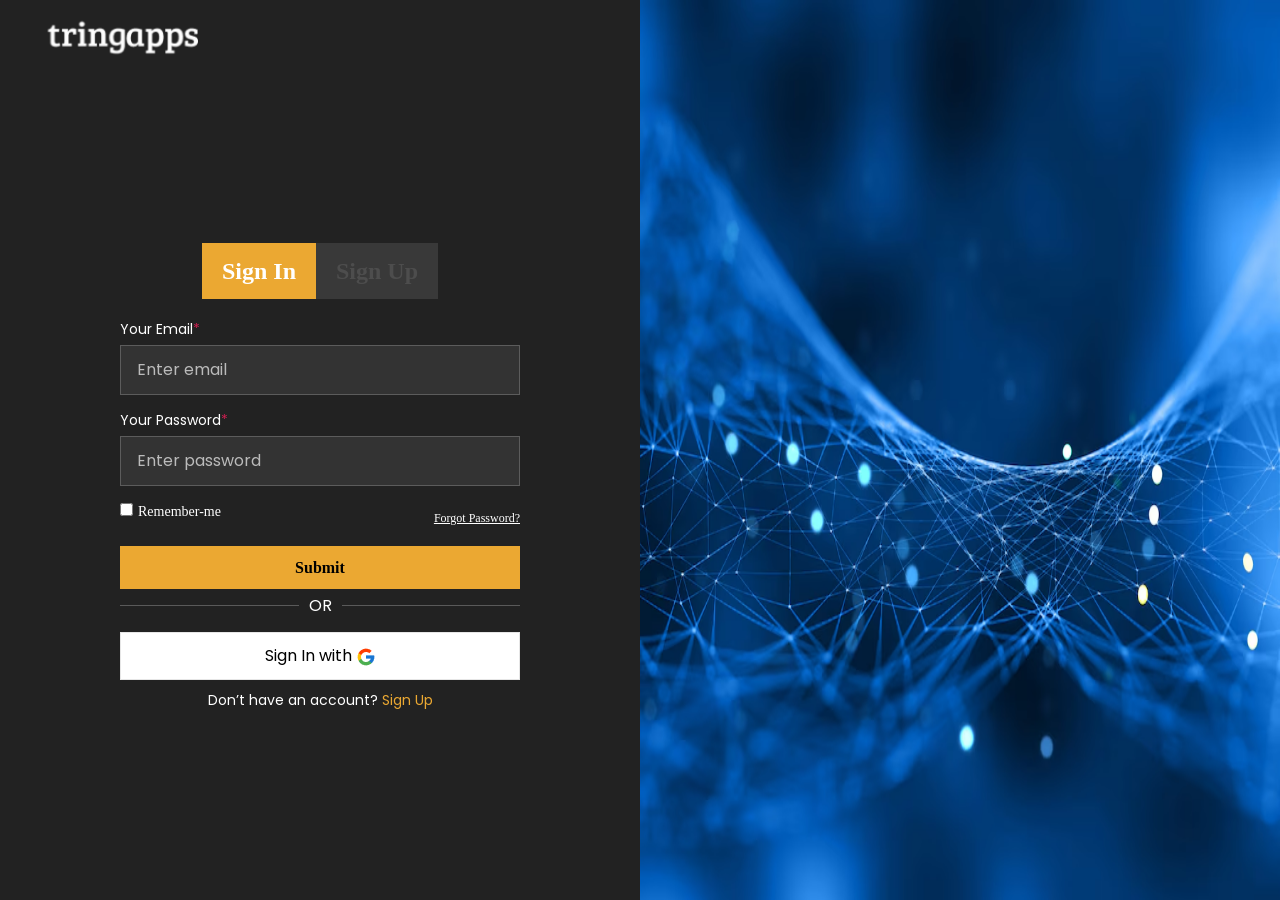
==== signIn.html @ 935ee97f "added files" ====
<!DOCTYPE html>
<html lang="en">
<head>
    <meta charset="UTF-8">
    <meta name="viewport" content="width=device-width, initial-scale=1.0">
    <title>Tringapps Sign In</title>
    <link href="https://fonts.googleapis.com/css2?family=Poppins:wght@300;400;600&display=swap" rel="stylesheet">
    <link href="https://cdn.jsdelivr.net/npm/bootstrap@5.3.3/dist/css/bootstrap.min.css" rel="stylesheet" integrity="sha384-QWTKZyjpPEjISv5WaRU9OFeRpok6YctnYmDr5pNlyT2bRjXh0JMhjY6hW+ALEwIH" crossorigin="anonymous">
    <script src="https://cdn.jsdelivr.net/npm/bootstrap@5.3.3/dist/js/bootstrap.bundle.min.js" integrity="sha384-YvpcrYf0tY3lHB60NNkmXc5s9fDVZLESaAA55NDzOxhy9GkcIdslK1eN7N6jIeHz" crossorigin="anonymous"></script>
    <link href="https://fonts.cdnfonts.com/css/rajdhani" rel="stylesheet">
    <script src="script.js"></script>
    <style>
        * {
            margin: 0;
            padding: 0;
            box-sizing: border-box;
            font-family: 'Poppins', sans-serif;
        }
        body {
            display: flex;
            height: 100vh;
        }
        .container {
            width: 50%;
            background-color: #222;
            color: white;
            padding: 120px;
            display: flex;
            flex-direction: column;
            justify-content: center;
        }
        .switch-buttons {
            margin-top: 70px;
            display: flex;
            justify-content: center;
            margin-bottom: 20px;
        }

        .switch-buttons button {
            font-family: Rajdhani;
            font-weight: 600;
            padding-top: 10px;
            padding-right: 20px;
            padding-bottom: 10px;
            padding-left: 20px;
            gap: 10px;
            border: none;
            font-size: 24px;
            cursor: pointer;
        }

        .switch-buttons .active {
            background: #EBA832;
            color: white;
        }
        .switch-buttons .inactive {
            background: #FFFFFF1A;
            color: #FFFFFF1A;
        }
        .container label {
            font-size: 14px;
            margin-bottom: 5px;
            display: block;
        }
        .container input {
            background: #292929;
            border: 1px solid #FFFFFF33;
            width: 100%;
            padding-top: 12px;
            padding-left: 16px;
            padding-right: 16px;
            padding-bottom: 12px;
            margin-bottom: 15px;
            background: #333;
            border: none;
            color: white;
            border: 1px solid #FFFFFF33
        }
        .container input::placeholder {
            color: #bbb;
        }
        .container .checkbox {
            display: flex;
            align-items: center;
            justify-content: space-between;
            width: 100%;
        }
        .container .checkbox input {
            
            width: auto;
            margin-right: 5px;
            background: #292929;

        }

        .container .checkbox label {
            font-family: Open Sans;
            font-weight: 400;
        }

        .container .checkbox .forgot {
            font-size: 12px;
            white-space: nowrap;
        }

        .container .checkbox .forgot a{
            font-family: Open Sans;
            font-weight: 400;
            font-size: 12px;
            line-height: 16.34px;
            letter-spacing: 0%;
            text-align: right;
            text-decoration: underline;
            text-decoration-style: solid;
            text-decoration-thickness: Auto;
            text-decoration-skip-ink: auto;
            color: #FFFFFF;
        }

        .container .submit-btn {
            font-family: Open Sans;
            font-weight: 600;
            font-size: 16px;
            line-height: 21.79px;
            letter-spacing: 0px;
            width: 100%;
            background: #EBA832;
            padding-top: 11px;
            padding-right: 38px;
            padding-bottom: 11px;
            padding-left: 38px;
            border: none;
            font-size: 16px;
            cursor: pointer;
            margin-top: 10px;
            line-height: 21.79px;
        }

        .hori_line {
            display: flex;
            gap: 10px;
            align-items: center;
            justify-content: center;
            width: 100%;
        }

        .hori_line p {
            margin: 0;
        }

        .container .google-btn {
            gap: 8px;
            width: 100%;
            background: #FFFFFF;
            padding: 11px;
            border: none;
            color: black;
            font-size: 16px;
            cursor: pointer;
            margin-top: 10px;
            border: 1px solid #1111111A

        }

        .container .signup {
            text-align: center;
            margin-top: 10px;
            font-size: 14px;
        }
        .container .signup a {
            color: #EBA832;
            text-decoration: none;
        }
        .right-section {
            width: 50%;
            display: flex;
            background-color: #000;
        }
        .right-section img {
            max-width: 100%;
            max-height: 100%;
        }

    </style>
</head>
<body>
    <nav class="navbar navbar-light fixed-top p-3 px-md-5">
        <a class="navbar-brand" href="#">
            <img src="./images/logo.png" width="150" height="32.85" alt="logo">
        </a>
    </nav>
    <div class="container">
        <div class="switch-buttons">
            <button class="active">Sign In</button>
            <button class="inactive" onclick="signUp()">Sign Up</button>
        </div>
        <label for="email">Your Email<span style="color:#CC1E4F;">*</span></label>
        <input type="email" id="email" placeholder="Enter email">
        <label for="password">Your Password<span style="color:#CC1E4F;">*</span></label>
        <div>
            <input type="password" id="password" placeholder="Enter password">
        </div>

        <div class="checkbox">
            <div>
                <label><input type="checkbox">Remember-me</label>
            </div>
            <span class="forgot"><a href="#">Forgot Password?</a></span>
        </div>
        <button class="submit-btn">Submit</button>
        <div class="hori_line">
            <hr style="width: 50%;">
            <p>OR</p>
            <hr style="width: 50%;">
        </div>
        <button class="google-btn">Sign In with <img src="./images/google_logo.png" alt=""></button>
        <p class="signup">Don’t have an account? <a href="./signUp.html">Sign Up</a></p>
    </div>
    <div class="right-section">
        <img src="./images/login_background.png" alt="img">
    </div>
</body>
</html>
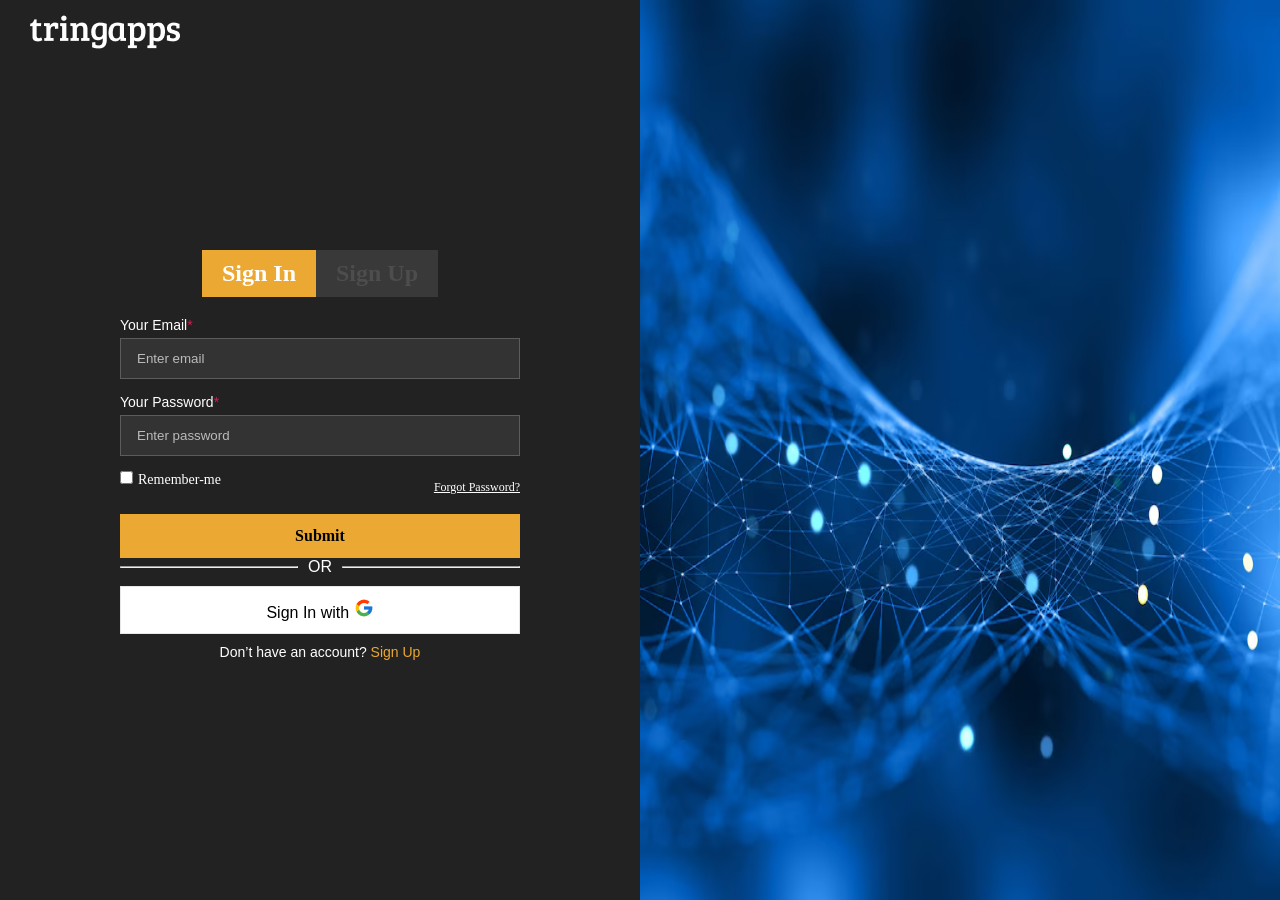
==== commit 38ce3ed7: "commiting changes" ====
--- a/signIn.html
+++ b/signIn.html
@@ -4,195 +4,19 @@
     <meta charset="UTF-8">
     <meta name="viewport" content="width=device-width, initial-scale=1.0">
     <title>Tringapps Sign In</title>
-    <link href="https://fonts.googleapis.com/css2?family=Poppins:wght@300;400;600&display=swap" rel="stylesheet">
-    <link href="https://cdn.jsdelivr.net/npm/bootstrap@5.3.3/dist/css/bootstrap.min.css" rel="stylesheet" integrity="sha384-QWTKZyjpPEjISv5WaRU9OFeRpok6YctnYmDr5pNlyT2bRjXh0JMhjY6hW+ALEwIH" crossorigin="anonymous">
-    <script src="https://cdn.jsdelivr.net/npm/bootstrap@5.3.3/dist/js/bootstrap.bundle.min.js" integrity="sha384-YvpcrYf0tY3lHB60NNkmXc5s9fDVZLESaAA55NDzOxhy9GkcIdslK1eN7N6jIeHz" crossorigin="anonymous"></script>
-    <link href="https://fonts.cdnfonts.com/css/rajdhani" rel="stylesheet">
     <script src="script.js"></script>
-    <style>
-        * {
-            margin: 0;
-            padding: 0;
-            box-sizing: border-box;
-            font-family: 'Poppins', sans-serif;
-        }
-        body {
-            display: flex;
-            height: 100vh;
-        }
-        .container {
-            width: 50%;
-            background-color: #222;
-            color: white;
-            padding: 120px;
-            display: flex;
-            flex-direction: column;
-            justify-content: center;
-        }
-        .switch-buttons {
-            margin-top: 70px;
-            display: flex;
-            justify-content: center;
-            margin-bottom: 20px;
-        }
-
-        .switch-buttons button {
-            font-family: Rajdhani;
-            font-weight: 600;
-            padding-top: 10px;
-            padding-right: 20px;
-            padding-bottom: 10px;
-            padding-left: 20px;
-            gap: 10px;
-            border: none;
-            font-size: 24px;
-            cursor: pointer;
-        }
-
-        .switch-buttons .active {
-            background: #EBA832;
-            color: white;
-        }
-        .switch-buttons .inactive {
-            background: #FFFFFF1A;
-            color: #FFFFFF1A;
-        }
-        .container label {
-            font-size: 14px;
-            margin-bottom: 5px;
-            display: block;
-        }
-        .container input {
-            background: #292929;
-            border: 1px solid #FFFFFF33;
-            width: 100%;
-            padding-top: 12px;
-            padding-left: 16px;
-            padding-right: 16px;
-            padding-bottom: 12px;
-            margin-bottom: 15px;
-            background: #333;
-            border: none;
-            color: white;
-            border: 1px solid #FFFFFF33
-        }
-        .container input::placeholder {
-            color: #bbb;
-        }
-        .container .checkbox {
-            display: flex;
-            align-items: center;
-            justify-content: space-between;
-            width: 100%;
-        }
-        .container .checkbox input {
-            
-            width: auto;
-            margin-right: 5px;
-            background: #292929;
-
-        }
-
-        .container .checkbox label {
-            font-family: Open Sans;
-            font-weight: 400;
-        }
-
-        .container .checkbox .forgot {
-            font-size: 12px;
-            white-space: nowrap;
-        }
-
-        .container .checkbox .forgot a{
-            font-family: Open Sans;
-            font-weight: 400;
-            font-size: 12px;
-            line-height: 16.34px;
-            letter-spacing: 0%;
-            text-align: right;
-            text-decoration: underline;
-            text-decoration-style: solid;
-            text-decoration-thickness: Auto;
-            text-decoration-skip-ink: auto;
-            color: #FFFFFF;
-        }
-
-        .container .submit-btn {
-            font-family: Open Sans;
-            font-weight: 600;
-            font-size: 16px;
-            line-height: 21.79px;
-            letter-spacing: 0px;
-            width: 100%;
-            background: #EBA832;
-            padding-top: 11px;
-            padding-right: 38px;
-            padding-bottom: 11px;
-            padding-left: 38px;
-            border: none;
-            font-size: 16px;
-            cursor: pointer;
-            margin-top: 10px;
-            line-height: 21.79px;
-        }
-
-        .hori_line {
-            display: flex;
-            gap: 10px;
-            align-items: center;
-            justify-content: center;
-            width: 100%;
-        }
-
-        .hori_line p {
-            margin: 0;
-        }
-
-        .container .google-btn {
-            gap: 8px;
-            width: 100%;
-            background: #FFFFFF;
-            padding: 11px;
-            border: none;
-            color: black;
-            font-size: 16px;
-            cursor: pointer;
-            margin-top: 10px;
-            border: 1px solid #1111111A
-
-        }
-
-        .container .signup {
-            text-align: center;
-            margin-top: 10px;
-            font-size: 14px;
-        }
-        .container .signup a {
-            color: #EBA832;
-            text-decoration: none;
-        }
-        .right-section {
-            width: 50%;
-            display: flex;
-            background-color: #000;
-        }
-        .right-section img {
-            max-width: 100%;
-            max-height: 100%;
-        }
-
-    </style>
+    <link rel="stylesheet" href="./signInStyle.css">
 </head>
 <body>
-    <nav class="navbar navbar-light fixed-top p-3 px-md-5">
+    <nav class="navbar">
         <a class="navbar-brand" href="#">
             <img src="./images/logo.png" width="150" height="32.85" alt="logo">
         </a>
     </nav>
     <div class="container">
         <div class="switch-buttons">
-            <button class="active">Sign In</button>
-            <button class="inactive" onclick="signUp()">Sign Up</button>
+            <button class="active" id="signIn">Sign In</button>
+            <button class="inactive" id="signUp" onclick="signUp()">Sign Up</button>
         </div>
         <label for="email">Your Email<span style="color:#CC1E4F;">*</span></label>
         <input type="email" id="email" placeholder="Enter email">
@@ -207,7 +31,7 @@
             </div>
             <span class="forgot"><a href="#">Forgot Password?</a></span>
         </div>
-        <button class="submit-btn">Submit</button>
+        <button class="submit-btn" id="signIn-submit">Submit</button>
         <div class="hori_line">
             <hr style="width: 50%;">
             <p>OR</p>
--- a/signInStyle.css
+++ b/signInStyle.css
@@ -0,0 +1,207 @@
+* {
+    margin: 0;
+    padding: 0;
+    box-sizing: border-box;
+    font-family: 'Poppins', sans-serif;
+}
+
+.navbar {
+    position: fixed;
+    top: 0;
+    width: 100%;
+    background-color: #222;
+    z-index: 1050;
+    width: 35%;
+    display: flex;
+    padding: 15px 30px;
+}
+
+.navbar-brand img {
+    width: 150px;
+    height: auto; 
+}
+
+body {
+    display: flex;
+    height: 100vh;
+}
+
+.container {
+    width: 50%;
+    background-color: #222;
+    color: white;
+    padding: 120px;
+    display: flex;
+    flex-direction: column;
+    justify-content: center;
+}
+
+.switch-buttons {
+    margin-top: 10px;
+    display: flex;
+    justify-content: center;
+    margin-bottom: 20px;
+}
+
+.switch-buttons button {
+    font-family: Rajdhani;
+    font-weight: 600;
+    padding-top: 10px;
+    padding-right: 20px;
+    padding-bottom: 10px;
+    padding-left: 20px;
+    gap: 10px;
+    border: none;
+    font-size: 24px;
+    cursor: pointer;
+}
+
+.switch-buttons .active {
+    background: #EBA832;
+    color: white;
+}
+
+.switch-buttons .inactive {
+    background: #FFFFFF1A;
+    color: #FFFFFF1A;
+}
+
+/* #signIn{
+    border-top-left-radius: 15px;
+    border-bottom-left-radius: 15px;
+}
+#signUp{
+    border-top-right-radius: 15px;
+    border-bottom-right-radius: 15px ;
+} */
+
+.container label {
+    font-size: 14px;
+    margin-bottom: 5px;
+    display: block;
+}
+
+.container input {
+    background: #292929;
+    border: 1px solid #FFFFFF33;
+    width: 100%;
+    padding-top: 12px;
+    padding-left: 16px;
+    padding-right: 16px;
+    padding-bottom: 12px;
+    margin-bottom: 15px;
+    background: #333;
+    border: none;
+    color: white;
+    border: 1px solid #FFFFFF33
+}
+
+.container input::placeholder {
+    color: #bbb;
+}
+
+.container .checkbox {
+    display: flex;
+    align-items: center;
+    justify-content: space-between;
+    width: 100%;
+}
+
+.container .checkbox input {
+
+    width: auto;
+    margin-right: 5px;
+    background: #292929;
+
+}
+
+.container .checkbox label {
+    font-family: Open Sans;
+    font-weight: 400;
+}
+
+.container .checkbox .forgot {
+    font-size: 12px;
+    white-space: nowrap;
+}
+
+.container .checkbox .forgot a {
+    font-family: Open Sans;
+    font-weight: 400;
+    font-size: 12px;
+    line-height: 16.34px;
+    letter-spacing: 0%;
+    text-align: right;
+    color: #FFFFFF;
+}
+
+.container .submit-btn {
+    font-family: Open Sans;
+    font-weight: 600;
+    font-size: 16px;
+    line-height: 21.79px;
+    letter-spacing: 0px;
+    width: 100%;
+    background: #EBA832;
+    padding-top: 11px;
+    padding-right: 38px;
+    padding-bottom: 11px;
+    padding-left: 38px;
+    border: none;
+    font-size: 16px;
+    cursor: pointer;
+    margin-top: 10px;
+    line-height: 21.79px;
+}
+
+.hori_line {
+    display: flex;
+    gap: 10px;
+    align-items: center;
+    justify-content: center;
+    width: 100%;
+}
+
+.hori_line p {
+    margin: 0;
+}
+
+.container .google-btn {
+    gap: 8px;
+    width: 100%;
+    background: #FFFFFF;
+    padding: 11px;
+    border: none;
+    color: black;
+    font-size: 16px;
+    cursor: pointer;
+    margin-top: 10px;
+    border: 1px solid #1111111A
+}
+
+.container .signup {
+    text-align: center;
+    margin-top: 10px;
+    font-size: 14px;
+    border-radius: 20px;
+}
+
+.signup {
+    border-radius: 20px;
+}
+
+.container .signup a {
+    color: #EBA832;
+    text-decoration: none;
+}
+
+.right-section {
+    width: 50%;
+    display: flex;
+    background-color: #000;
+}
+
+.right-section img {
+    max-width: 100%;
+    max-height: 100%;
+}
